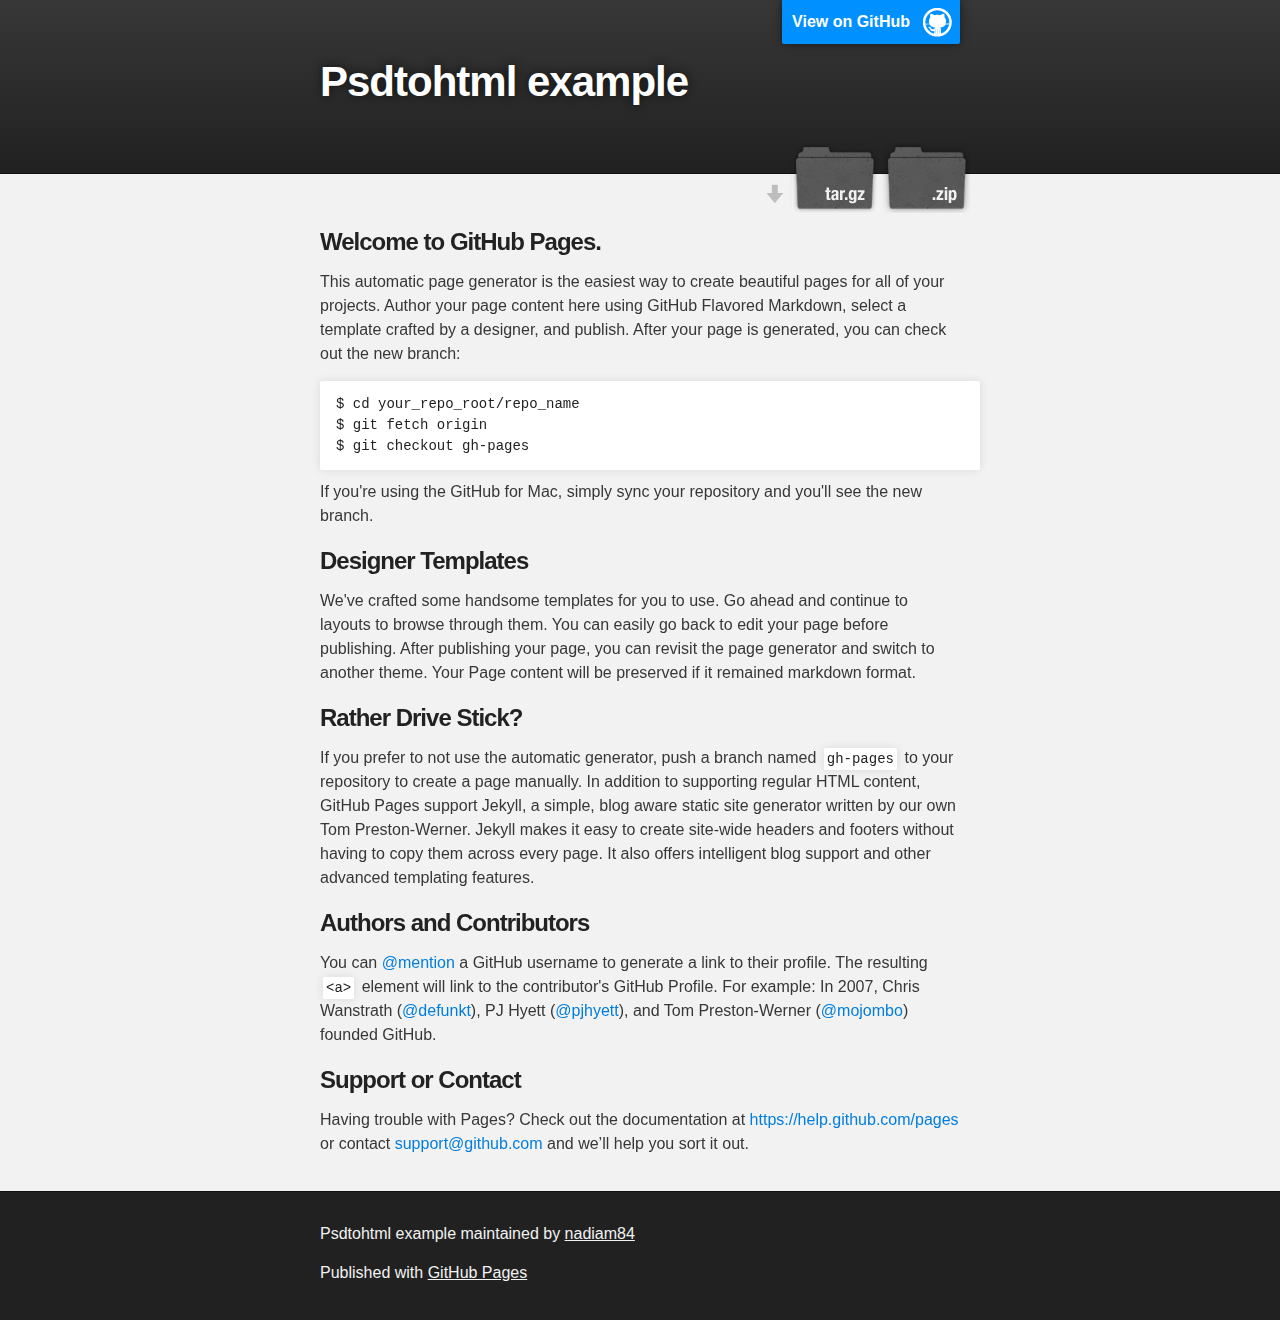
==== index.html @ 807d9a7b "Create gh-pages branch via GitHub" ====
<!DOCTYPE html>
<html>

  <head>
    <meta charset='utf-8'>
    <meta http-equiv="X-UA-Compatible" content="chrome=1">
    <meta name="description" content="Psdtohtml example : ">

    <link rel="stylesheet" type="text/css" media="screen" href="stylesheets/stylesheet.css">

    <title>Psdtohtml example</title>
  </head>

  <body>

    <!-- HEADER -->
    <div id="header_wrap" class="outer">
        <header class="inner">
          <a id="forkme_banner" href="https://github.com/nadiam84/psdtohtml_example">View on GitHub</a>

          <h1 id="project_title">Psdtohtml example</h1>
          <h2 id="project_tagline"></h2>

            <section id="downloads">
              <a class="zip_download_link" href="https://github.com/nadiam84/psdtohtml_example/zipball/master">Download this project as a .zip file</a>
              <a class="tar_download_link" href="https://github.com/nadiam84/psdtohtml_example/tarball/master">Download this project as a tar.gz file</a>
            </section>
        </header>
    </div>

    <!-- MAIN CONTENT -->
    <div id="main_content_wrap" class="outer">
      <section id="main_content" class="inner">
        <h3>
<a id="welcome-to-github-pages" class="anchor" href="#welcome-to-github-pages" aria-hidden="true"><span class="octicon octicon-link"></span></a>Welcome to GitHub Pages.</h3>

<p>This automatic page generator is the easiest way to create beautiful pages for all of your projects. Author your page content here using GitHub Flavored Markdown, select a template crafted by a designer, and publish. After your page is generated, you can check out the new branch:</p>

<pre><code>$ cd your_repo_root/repo_name
$ git fetch origin
$ git checkout gh-pages
</code></pre>

<p>If you're using the GitHub for Mac, simply sync your repository and you'll see the new branch.</p>

<h3>
<a id="designer-templates" class="anchor" href="#designer-templates" aria-hidden="true"><span class="octicon octicon-link"></span></a>Designer Templates</h3>

<p>We've crafted some handsome templates for you to use. Go ahead and continue to layouts to browse through them. You can easily go back to edit your page before publishing. After publishing your page, you can revisit the page generator and switch to another theme. Your Page content will be preserved if it remained markdown format.</p>

<h3>
<a id="rather-drive-stick" class="anchor" href="#rather-drive-stick" aria-hidden="true"><span class="octicon octicon-link"></span></a>Rather Drive Stick?</h3>

<p>If you prefer to not use the automatic generator, push a branch named <code>gh-pages</code> to your repository to create a page manually. In addition to supporting regular HTML content, GitHub Pages support Jekyll, a simple, blog aware static site generator written by our own Tom Preston-Werner. Jekyll makes it easy to create site-wide headers and footers without having to copy them across every page. It also offers intelligent blog support and other advanced templating features.</p>

<h3>
<a id="authors-and-contributors" class="anchor" href="#authors-and-contributors" aria-hidden="true"><span class="octicon octicon-link"></span></a>Authors and Contributors</h3>

<p>You can <a href="https://github.com/blog/821" class="user-mention">@mention</a> a GitHub username to generate a link to their profile. The resulting <code>&lt;a&gt;</code> element will link to the contributor's GitHub Profile. For example: In 2007, Chris Wanstrath (<a href="https://github.com/defunkt" class="user-mention">@defunkt</a>), PJ Hyett (<a href="https://github.com/pjhyett" class="user-mention">@pjhyett</a>), and Tom Preston-Werner (<a href="https://github.com/mojombo" class="user-mention">@mojombo</a>) founded GitHub.</p>

<h3>
<a id="support-or-contact" class="anchor" href="#support-or-contact" aria-hidden="true"><span class="octicon octicon-link"></span></a>Support or Contact</h3>

<p>Having trouble with Pages? Check out the documentation at <a href="https://help.github.com/pages">https://help.github.com/pages</a> or contact <a href="mailto:support@github.com">support@github.com</a> and we’ll help you sort it out.</p>
      </section>
    </div>

    <!-- FOOTER  -->
    <div id="footer_wrap" class="outer">
      <footer class="inner">
        <p class="copyright">Psdtohtml example maintained by <a href="https://github.com/nadiam84">nadiam84</a></p>
        <p>Published with <a href="http://pages.github.com">GitHub Pages</a></p>
      </footer>
    </div>

    

  </body>
</html>
---- stylesheets/stylesheet.css ----
/*******************************************************************************
Slate Theme for GitHub Pages
by Jason Costello, @jsncostello
*******************************************************************************/

@import url(pygment_trac.css);

/*******************************************************************************
MeyerWeb Reset
*******************************************************************************/

html, body, div, span, applet, object, iframe,
h1, h2, h3, h4, h5, h6, p, blockquote, pre,
a, abbr, acronym, address, big, cite, code,
del, dfn, em, img, ins, kbd, q, s, samp,
small, strike, strong, sub, sup, tt, var,
b, u, i, center,
dl, dt, dd, ol, ul, li,
fieldset, form, label, legend,
table, caption, tbody, tfoot, thead, tr, th, td,
article, aside, canvas, details, embed,
figure, figcaption, footer, header, hgroup,
menu, nav, output, ruby, section, summary,
time, mark, audio, video {
  margin: 0;
  padding: 0;
  border: 0;
  font: inherit;
  vertical-align: baseline;
}

/* HTML5 display-role reset for older browsers */
article, aside, details, figcaption, figure,
footer, header, hgroup, menu, nav, section {
  display: block;
}

ol, ul {
  list-style: none;
}

table {
  border-collapse: collapse;
  border-spacing: 0;
}

/*******************************************************************************
Theme Styles
*******************************************************************************/

body {
  box-sizing: border-box;
  color:#373737;
  background: #212121;
  font-size: 16px;
  font-family: 'Myriad Pro', Calibri, Helvetica, Arial, sans-serif;
  line-height: 1.5;
  -webkit-font-smoothing: antialiased;
}

h1, h2, h3, h4, h5, h6 {
  margin: 10px 0;
  font-weight: 700;
  color:#222222;
  font-family: 'Lucida Grande', 'Calibri', Helvetica, Arial, sans-serif;
  letter-spacing: -1px;
}

h1 {
  font-size: 36px;
  font-weight: 700;
}

h2 {
  padding-bottom: 10px;
  font-size: 32px;
  background: url('../images/bg_hr.png') repeat-x bottom;
}

h3 {
  font-size: 24px;
}

h4 {
  font-size: 21px;
}

h5 {
  font-size: 18px;
}

h6 {
  font-size: 16px;
}

p {
  margin: 10px 0 15px 0;
}

footer p {
  color: #f2f2f2;
}

a {
  text-decoration: none;
  color: #007edf;
  text-shadow: none;

  transition: color 0.5s ease;
  transition: text-shadow 0.5s ease;
  -webkit-transition: color 0.5s ease;
  -webkit-transition: text-shadow 0.5s ease;
  -moz-transition: color 0.5s ease;
  -moz-transition: text-shadow 0.5s ease;
  -o-transition: color 0.5s ease;
  -o-transition: text-shadow 0.5s ease;
  -ms-transition: color 0.5s ease;
  -ms-transition: text-shadow 0.5s ease;
}

a:hover, a:focus {text-decoration: underline;}

footer a {
  color: #F2F2F2;
  text-decoration: underline;
}

em {
  font-style: italic;
}

strong {
  font-weight: bold;
}

img {
  position: relative;
  margin: 0 auto;
  max-width: 739px;
  padding: 5px;
  margin: 10px 0 10px 0;
  border: 1px solid #ebebeb;

  box-shadow: 0 0 5px #ebebeb;
  -webkit-box-shadow: 0 0 5px #ebebeb;
  -moz-box-shadow: 0 0 5px #ebebeb;
  -o-box-shadow: 0 0 5px #ebebeb;
  -ms-box-shadow: 0 0 5px #ebebeb;
}

p img {
  display: inline;
  margin: 0;
  padding: 0;
  vertical-align: middle;
  text-align: center;
  border: none;
}

pre, code {
  width: 100%;
  color: #222;
  background-color: #fff;

  font-family: Monaco, "Bitstream Vera Sans Mono", "Lucida Console", Terminal, monospace;
  font-size: 14px;

  border-radius: 2px;
  -moz-border-radius: 2px;
  -webkit-border-radius: 2px;
}

pre {
  width: 100%;
  padding: 10px;
  box-shadow: 0 0 10px rgba(0,0,0,.1);
  overflow: auto;
}

code {
  padding: 3px;
  margin: 0 3px;
  box-shadow: 0 0 10px rgba(0,0,0,.1);
}

pre code {
  display: block;
  box-shadow: none;
}

blockquote {
  color: #666;
  margin-bottom: 20px;
  padding: 0 0 0 20px;
  border-left: 3px solid #bbb;
}


ul, ol, dl {
  margin-bottom: 15px
}

ul {
  list-style-position: inside;
  list-style: disc;
  padding-left: 20px;
}

ol {
  list-style-position: inside;
  list-style: decimal;
  padding-left: 20px;
}

dl dt {
  font-weight: bold;
}

dl dd {
  padding-left: 20px;
  font-style: italic;
}

dl p {
  padding-left: 20px;
  font-style: italic;
}

hr {
  height: 1px;
  margin-bottom: 5px;
  border: none;
  background: url('../images/bg_hr.png') repeat-x center;
}

table {
  border: 1px solid #373737;
  margin-bottom: 20px;
  text-align: left;
 }

th {
  font-family: 'Lucida Grande', 'Helvetica Neue', Helvetica, Arial, sans-serif;
  padding: 10px;
  background: #373737;
  color: #fff;
 }

td {
  padding: 10px;
  border: 1px solid #373737;
 }

form {
  background: #f2f2f2;
  padding: 20px;
}

/*******************************************************************************
Full-Width Styles
*******************************************************************************/

.outer {
  width: 100%;
}

.inner {
  position: relative;
  max-width: 640px;
  padding: 20px 10px;
  margin: 0 auto;
}

#forkme_banner {
  display: block;
  position: absolute;
  top:0;
  right: 10px;
  z-index: 10;
  padding: 10px 50px 10px 10px;
  color: #fff;
  background: url('../images/blacktocat.png') #0090ff no-repeat 95% 50%;
  font-weight: 700;
  box-shadow: 0 0 10px rgba(0,0,0,.5);
  border-bottom-left-radius: 2px;
  border-bottom-right-radius: 2px;
}

#header_wrap {
  background: #212121;
  background: -moz-linear-gradient(top, #373737, #212121);
  background: -webkit-linear-gradient(top, #373737, #212121);
  background: -ms-linear-gradient(top, #373737, #212121);
  background: -o-linear-gradient(top, #373737, #212121);
  background: linear-gradient(top, #373737, #212121);
}

#header_wrap .inner {
  padding: 50px 10px 30px 10px;
}

#project_title {
  margin: 0;
  color: #fff;
  font-size: 42px;
  font-weight: 700;
  text-shadow: #111 0px 0px 10px;
}

#project_tagline {
  color: #fff;
  font-size: 24px;
  font-weight: 300;
  background: none;
  text-shadow: #111 0px 0px 10px;
}

#downloads {
  position: absolute;
  width: 210px;
  z-index: 10;
  bottom: -40px;
  right: 0;
  height: 70px;
  background: url('../images/icon_download.png') no-repeat 0% 90%;
}

.zip_download_link {
  display: block;
  float: right;
  width: 90px;
  height:70px;
  text-indent: -5000px;
  overflow: hidden;
  background: url(../images/sprite_download.png) no-repeat bottom left;
}

.tar_download_link {
  display: block;
  float: right;
  width: 90px;
  height:70px;
  text-indent: -5000px;
  overflow: hidden;
  background: url(../images/sprite_download.png) no-repeat bottom right;
  margin-left: 10px;
}

.zip_download_link:hover {
  background: url(../images/sprite_download.png) no-repeat top left;
}

.tar_download_link:hover {
  background: url(../images/sprite_download.png) no-repeat top right;
}

#main_content_wrap {
  background: #f2f2f2;
  border-top: 1px solid #111;
  border-bottom: 1px solid #111;
}

#main_content {
  padding-top: 40px;
}

#footer_wrap {
  background: #212121;
}



/*******************************************************************************
Small Device Styles
*******************************************************************************/

@media screen and (max-width: 480px) {
  body {
    font-size:14px;
  }

  #downloads {
    display: none;
  }

  .inner {
    min-width: 320px;
    max-width: 480px;
  }

  #project_title {
  font-size: 32px;
  }

  h1 {
    font-size: 28px;
  }

  h2 {
    font-size: 24px;
  }

  h3 {
    font-size: 21px;
  }

  h4 {
    font-size: 18px;
  }

  h5 {
    font-size: 14px;
  }

  h6 {
    font-size: 12px;
  }

  code, pre {
    min-width: 320px;
    max-width: 480px;
    font-size: 11px;
  }

}
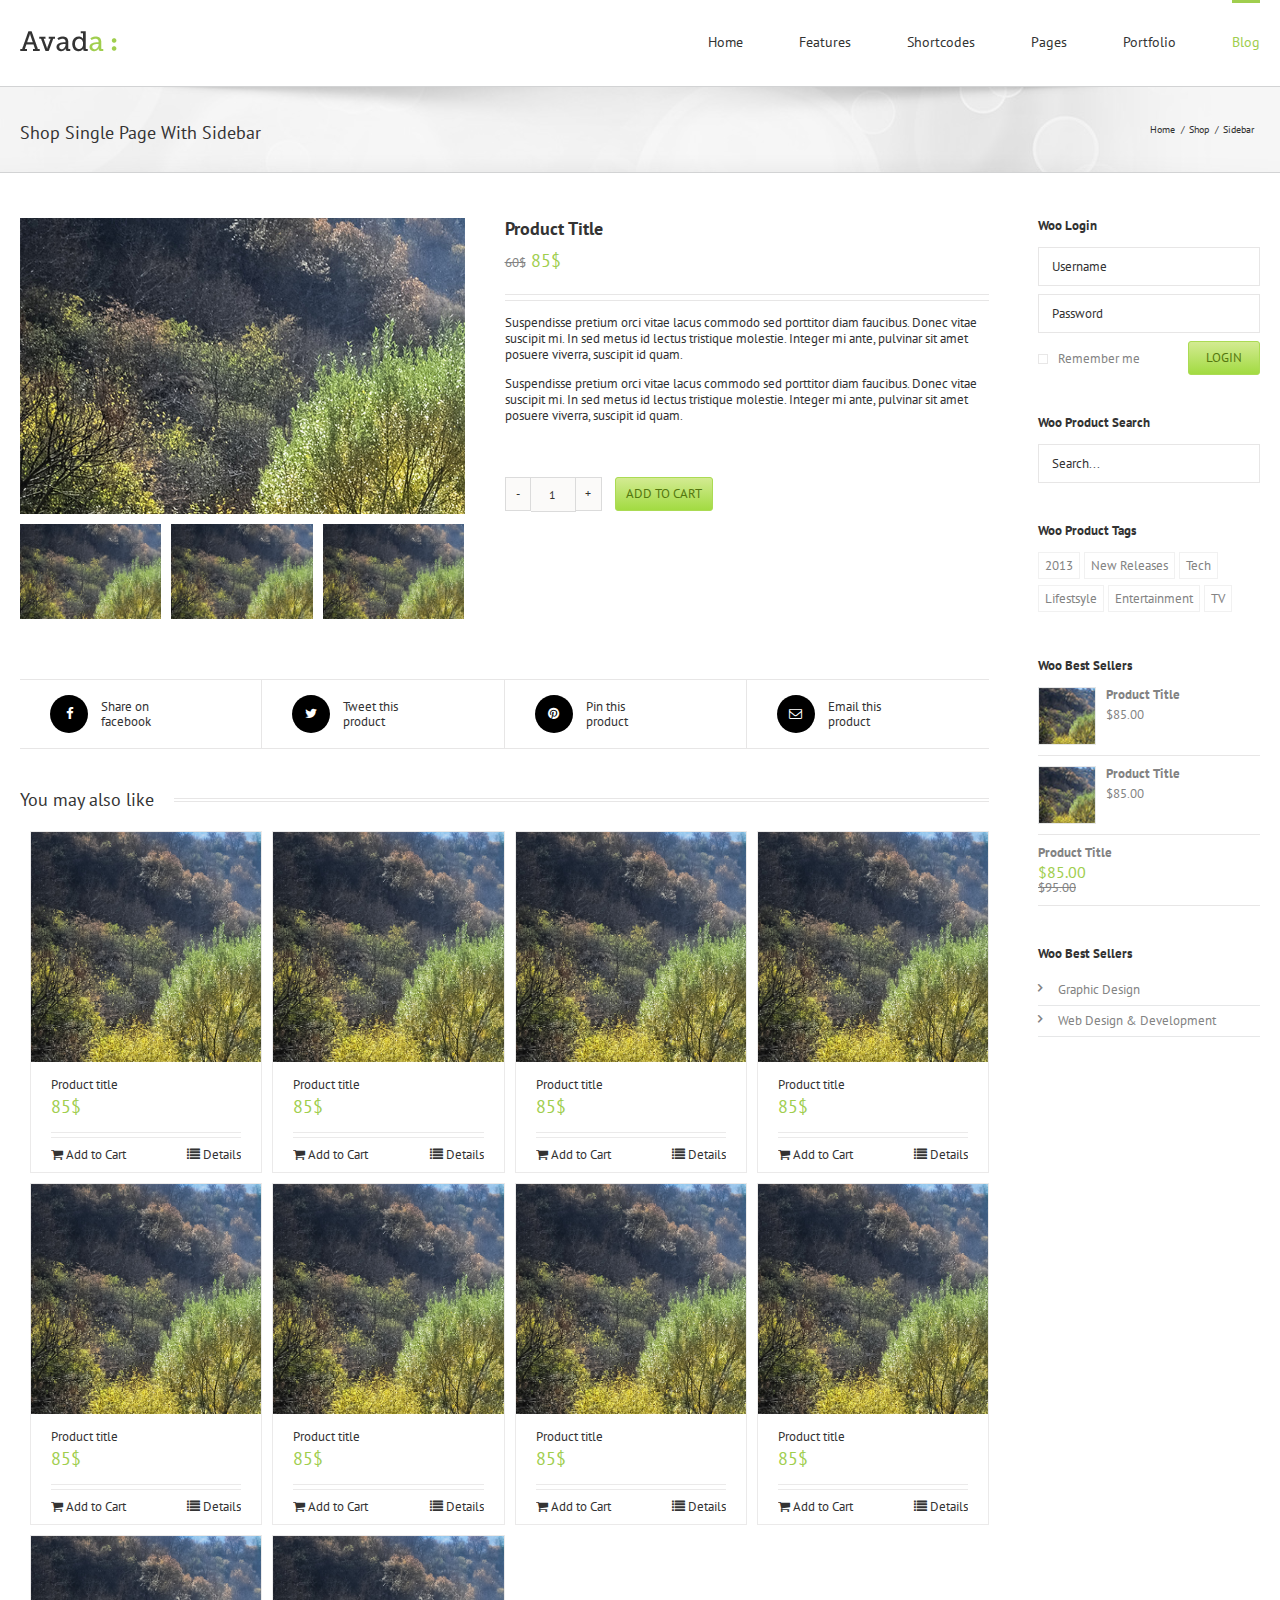
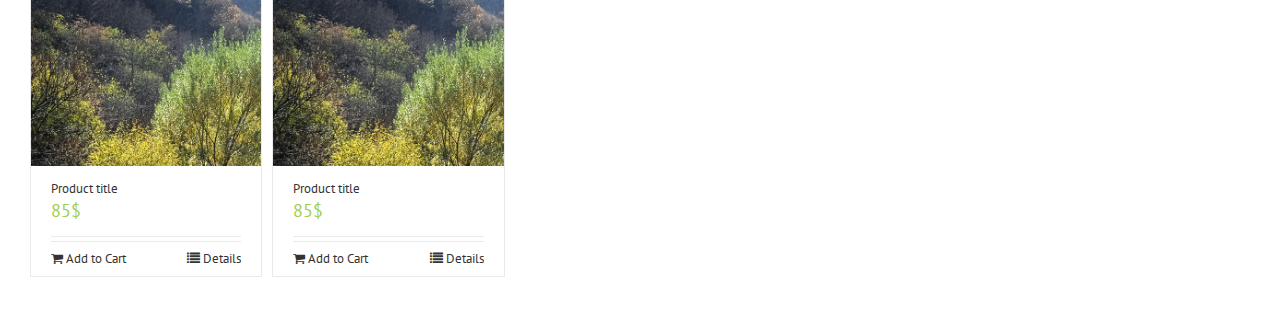
==== commit 081a60f0: "update" ====
--- a/index.html
+++ b/index.html
@@ -1,79 +1,313 @@
 <!DOCTYPE html>
-<html>
-
-  <head>
-    <meta charset='utf-8'>
-    <meta http-equiv="X-UA-Compatible" content="chrome=1">
-    <meta name="description" content="Psdtohtml example : ">
-
-    <link rel="stylesheet" type="text/css" media="screen" href="stylesheets/stylesheet.css">
-
-    <title>Psdtohtml example</title>
-  </head>
-
-  <body>
-
-    <!-- HEADER -->
-    <div id="header_wrap" class="outer">
-        <header class="inner">
-          <a id="forkme_banner" href="https://github.com/nadiam84/psdtohtml_example">View on GitHub</a>
-
-          <h1 id="project_title">Psdtohtml example</h1>
-          <h2 id="project_tagline"></h2>
-
-            <section id="downloads">
-              <a class="zip_download_link" href="https://github.com/nadiam84/psdtohtml_example/zipball/master">Download this project as a .zip file</a>
-              <a class="tar_download_link" href="https://github.com/nadiam84/psdtohtml_example/tarball/master">Download this project as a tar.gz file</a>
-            </section>
-        </header>
-    </div>
-
-    <!-- MAIN CONTENT -->
-    <div id="main_content_wrap" class="outer">
-      <section id="main_content" class="inner">
-        <h3>
-<a id="welcome-to-github-pages" class="anchor" href="#welcome-to-github-pages" aria-hidden="true"><span class="octicon octicon-link"></span></a>Welcome to GitHub Pages.</h3>
-
-<p>This automatic page generator is the easiest way to create beautiful pages for all of your projects. Author your page content here using GitHub Flavored Markdown, select a template crafted by a designer, and publish. After your page is generated, you can check out the new branch:</p>
-
-<pre><code>$ cd your_repo_root/repo_name
-$ git fetch origin
-$ git checkout gh-pages
-</code></pre>
-
-<p>If you're using the GitHub for Mac, simply sync your repository and you'll see the new branch.</p>
-
-<h3>
-<a id="designer-templates" class="anchor" href="#designer-templates" aria-hidden="true"><span class="octicon octicon-link"></span></a>Designer Templates</h3>
-
-<p>We've crafted some handsome templates for you to use. Go ahead and continue to layouts to browse through them. You can easily go back to edit your page before publishing. After publishing your page, you can revisit the page generator and switch to another theme. Your Page content will be preserved if it remained markdown format.</p>
-
-<h3>
-<a id="rather-drive-stick" class="anchor" href="#rather-drive-stick" aria-hidden="true"><span class="octicon octicon-link"></span></a>Rather Drive Stick?</h3>
-
-<p>If you prefer to not use the automatic generator, push a branch named <code>gh-pages</code> to your repository to create a page manually. In addition to supporting regular HTML content, GitHub Pages support Jekyll, a simple, blog aware static site generator written by our own Tom Preston-Werner. Jekyll makes it easy to create site-wide headers and footers without having to copy them across every page. It also offers intelligent blog support and other advanced templating features.</p>
-
-<h3>
-<a id="authors-and-contributors" class="anchor" href="#authors-and-contributors" aria-hidden="true"><span class="octicon octicon-link"></span></a>Authors and Contributors</h3>
-
-<p>You can <a href="https://github.com/blog/821" class="user-mention">@mention</a> a GitHub username to generate a link to their profile. The resulting <code>&lt;a&gt;</code> element will link to the contributor's GitHub Profile. For example: In 2007, Chris Wanstrath (<a href="https://github.com/defunkt" class="user-mention">@defunkt</a>), PJ Hyett (<a href="https://github.com/pjhyett" class="user-mention">@pjhyett</a>), and Tom Preston-Werner (<a href="https://github.com/mojombo" class="user-mention">@mojombo</a>) founded GitHub.</p>
-
-<h3>
-<a id="support-or-contact" class="anchor" href="#support-or-contact" aria-hidden="true"><span class="octicon octicon-link"></span></a>Support or Contact</h3>
-
-<p>Having trouble with Pages? Check out the documentation at <a href="https://help.github.com/pages">https://help.github.com/pages</a> or contact <a href="mailto:support@github.com">support@github.com</a> and we’ll help you sort it out.</p>
-      </section>
-    </div>
-
-    <!-- FOOTER  -->
-    <div id="footer_wrap" class="outer">
-      <footer class="inner">
-        <p class="copyright">Psdtohtml example maintained by <a href="https://github.com/nadiam84">nadiam84</a></p>
-        <p>Published with <a href="http://pages.github.com">GitHub Pages</a></p>
-      </footer>
-    </div>
-
-    
-
-  </body>
-</html>
+<html lang="en" ng-app="BasicApp">
+<head>
+	<meta charset="utf-8">
+	<meta http-equiv="X-UA-Compatible" content="IE=edge">
+	<meta name="viewport" content="width=device-width, initial-scale=1">
+	<title></title>
+
+	<link href='http://fonts.googleapis.com/css?family=PT+Sans:400,700,400italic,700italic&subset=latin,cyrillic,cyrillic-ext' rel='stylesheet' type='text/css'>
+	<link rel="stylesheet" href="static/styles/app.min.css">
+
+	<!--[if lte IE 8]>
+	<link href="static/styles/ie.css" rel="stylesheet">
+	<![endif]-->
+</head>
+<body>
+
+<!-- header -->
+<div class="b-header">
+	<a href="#" class="b-header-logo"><img src="static/images/logo.png" alt="Avada"></a>
+	<ul class="b-header-menu">
+		<li><a href="#">Home</a></li>
+		<li><a href="#">Features</a></li>
+		<li><a href="#">Shortcodes</a></li>
+		<li><a href="#">Pages</a></li>
+		<li><a href="#">Portfolio</a></li>
+		<li class="active"><a href="#">Blog</a></li>
+	</ul>
+</div>
+
+<div class="b-underheader">
+	<div class="b-underheader-body">
+		<h1>Shop Single Page With Sidebar</h1>
+
+		<ul class="breadcrumbs">
+			<li><a href="#">Home</a></li>
+			<li><a href="#">Shop</a></li>
+			<li><a href="#">Sidebar</a></li>
+		</ul>
+	</div>
+</div>
+<!-- end header -->
+
+<!-- main content -->
+<div class="b-main-content">
+	<div class="b-sidebar-column">
+		<!-- login form -->
+		<div class="b-sidebar-block b-login-form">
+			<div class="title">Woo Login</div>
+			<div class="b-form-row">
+				<input type="text" class="b-form-input" placeholder="Username">
+			</div>
+			<div class="b-form-row">
+				<input type="password" class="b-form-input" placeholder="Password">
+			</div>
+			<div class="b-form-row">
+				<button class="b-button green right">login</button>
+				<div class="b-form-checkbox"><input type="checkbox" id="rememberMe"><label for="rememberMe">Remember me</label></div>
+			</div>
+		</div>
+		<!-- end login form -->
+
+		<!-- search form -->
+		<div class="b-sidebar-block">
+			<div class="title">Woo Product Search</div>
+			<div class="b-form-row">
+				<input type="text" class="b-form-input" placeholder="Search...">
+			</div>
+		</div>
+		<!-- end search form -->
+
+		<!-- tags -->
+		<div class="b-sidebar-block">
+			<div class="title">Woo Product Tags</div>
+			<ul class="b-tags-list">
+				<li><a href="#">2013</a></li>
+				<li><a href="#">New Releases</a></li>
+				<li><a href="#">Tech</a></li>
+				<li><a href="#">Lifestsyle</a></li>
+				<li><a href="#">Entertainment</a></li>
+				<li><a href="#">TV</a></li>
+			</ul>
+		</div>
+		<!-- end tags -->
+
+		<!-- best sellers -->
+		<div class="b-sidebar-block">
+			<div class="title">Woo Best Sellers</div>
+			<ul class="b-product-list-small">
+				<li>
+					<div class="photo"><a href="#"><img src="static/images/photo1.jpg"></a></div>
+					<div class="text">
+						<div class="title"><a href="#">Product Title</a></div>
+						<div class="price">$85.00</div>
+					</div>
+				</li>
+				<li>
+					<div class="photo"><a href="#"><img src="static/images/photo1.jpg"></a></div>
+					<div class="text">
+						<div class="title"><a href="#">Product Title</a></div>
+						<div class="price">$85.00</div>
+					</div>
+				</li>
+				<li>
+					<div class="text">
+						<div class="title"><a href="#">Product Title</a></div>
+						<div class="price has-old">$85.00</div>
+						<div class="price old">$95.00</div>
+					</div>
+				</li>
+			</ul>
+		</div>
+		<!-- end best sellers -->
+
+		<!-- categories -->
+		<div class="b-sidebar-block">
+			<div class="title">Woo Best Sellers</div>
+			<ul class="b-categories-list">
+				<li><a href="#">Graphic Design</a>
+				<li><a href="#">Web Design & Development</a></li>
+			</ul>
+		</div>
+		<!-- end categories -->
+	</div>
+
+	<div class="b-content-column">
+		<div class="b-content-column-inner">
+			<!-- product item -->
+			<div class="b-product-item">
+				<div class="b-product-item-content">
+					<div class="title">Product Title</div>
+					<div class="price">
+						<span class="old">60$</span>
+						85$
+					</div>
+					<div class="description">
+						<p>Suspendisse pretium orci vitae lacus commodo sed porttitor diam faucibus. Donec vitae suscipit mi. In sed metus id lectus tristique molestie. Integer mi ante, pulvinar sit amet posuere viverra, suscipit id quam.</p>
+						<p>Suspendisse pretium orci vitae lacus commodo sed porttitor diam faucibus. Donec vitae suscipit mi. In sed metus id lectus tristique molestie. Integer mi ante, pulvinar sit amet posuere viverra, suscipit id quam.</p>
+					</div>
+					<div class="b-product-to-basket">
+						<ul class="control">
+							<li>-</li>
+							<li><input type="text" value="1" disabled></li>
+							<li>+</li>
+						</ul>
+						<button class="b-button green">Add to cart</button>
+					</div>
+				</div>
+
+				<div class="b-product-item-photos">
+					<div class="large"><img src="static/images/photo2.jpg"></div>
+					<ul class="mini-list">
+						<li><img src="static/images/photo2.jpg"></li>
+						<li><img src="static/images/photo2.jpg"></li>
+						<li><img src="static/images/photo2.jpg"></li>
+					</ul>
+				</div>
+			</div>
+			<!-- end product item -->
+
+			<!-- product sharing -->
+			<ul class="b-product-sharing">
+				<li>
+					<a href="#">
+						<span class="b-ico-round"><i class="fa fa-facebook"></i></span>
+						<span class="text">Share on facebook</span>
+					</a>
+				</li>
+				<li>
+					<a href="#">
+						<span class="b-ico-round"><i class="fa fa-twitter"></i></span>
+						<span class="text">Tweet this product</span>
+					</a>
+				</li>
+				<li>
+					<a href="#">
+						<span class="b-ico-round"><i class="fa fa-pinterest"></i></span>
+						<span class="text">Pin this product</span>
+					</a>
+				</li>
+				<li>
+					<a href="#">
+						<span class="b-ico-round"><i class="fa fa-envelope-o"></i></span>
+						<span class="text">Email this product</span>
+					</a>
+				</li>
+			</ul>
+			<!-- end product sharing -->
+
+			<!-- You may also like -->
+			<div class="b-catalog-list-block">
+				<div class="b-catalog-list-title"><h3>You may also like</h3></div>
+				<ul class="b-catalog-list">
+					<li>
+						<div class="inner">
+							<div class="photo"><a href="#"><img src="static/images/photo3.jpg"></a></div>
+							<div class="title"><a href="#">Product title</a></div>
+							<div class="price">85$</div>
+							<div class="control">
+								<a href="#" class="left"><i class="fa fa-shopping-cart"></i> Add to Cart</a>
+								<a href="#" class="right"><i class="fa fa-list"></i> Details</a>
+							</div>
+						</div>
+					</li>
+					<li>
+						<div class="inner">
+							<div class="photo"><a href="#"><img src="static/images/photo3.jpg"></a></div>
+							<div class="title"><a href="#">Product title</a></div>
+							<div class="price">85$</div>
+							<div class="control">
+								<a href="#" class="left"><i class="fa fa-shopping-cart"></i> Add to Cart</a>
+								<a href="#" class="right"><i class="fa fa-list"></i> Details</a>
+							</div>
+						</div>
+					</li>
+					<li>
+						<div class="inner">
+							<div class="photo"><a href="#"><img src="static/images/photo3.jpg"></a></div>
+							<div class="title"><a href="#">Product title</a></div>
+							<div class="price">85$</div>
+							<div class="control">
+								<a href="#" class="left"><i class="fa fa-shopping-cart"></i> Add to Cart</a>
+								<a href="#" class="right"><i class="fa fa-list"></i> Details</a>
+							</div>
+						</div>
+					</li>
+					<li>
+						<div class="inner">
+							<div class="photo"><a href="#"><img src="static/images/photo3.jpg"></a></div>
+							<div class="title"><a href="#">Product title</a></div>
+							<div class="price">85$</div>
+							<div class="control">
+								<a href="#" class="left"><i class="fa fa-shopping-cart"></i> Add to Cart</a>
+								<a href="#" class="right"><i class="fa fa-list"></i> Details</a>
+							</div>
+						</div>
+					</li>
+					<li>
+						<div class="inner">
+							<div class="photo"><a href="#"><img src="static/images/photo3.jpg"></a></div>
+							<div class="title"><a href="#">Product title</a></div>
+							<div class="price">85$</div>
+							<div class="control">
+								<a href="#" class="left"><i class="fa fa-shopping-cart"></i> Add to Cart</a>
+								<a href="#" class="right"><i class="fa fa-list"></i> Details</a>
+							</div>
+						</div>
+					</li>
+					<li>
+						<div class="inner">
+							<div class="photo"><a href="#"><img src="static/images/photo3.jpg"></a></div>
+							<div class="title"><a href="#">Product title</a></div>
+							<div class="price">85$</div>
+							<div class="control">
+								<a href="#" class="left"><i class="fa fa-shopping-cart"></i> Add to Cart</a>
+								<a href="#" class="right"><i class="fa fa-list"></i> Details</a>
+							</div>
+						</div>
+					</li>
+					<li>
+						<div class="inner">
+							<div class="photo"><a href="#"><img src="static/images/photo3.jpg"></a></div>
+							<div class="title"><a href="#">Product title</a></div>
+							<div class="price">85$</div>
+							<div class="control">
+								<a href="#" class="left"><i class="fa fa-shopping-cart"></i> Add to Cart</a>
+								<a href="#" class="right"><i class="fa fa-list"></i> Details</a>
+							</div>
+						</div>
+					</li>
+					<li>
+						<div class="inner">
+							<div class="photo"><a href="#"><img src="static/images/photo3.jpg"></a></div>
+							<div class="title"><a href="#">Product title</a></div>
+							<div class="price">85$</div>
+							<div class="control">
+								<a href="#" class="left"><i class="fa fa-shopping-cart"></i> Add to Cart</a>
+								<a href="#" class="right"><i class="fa fa-list"></i> Details</a>
+							</div>
+						</div>
+					</li>
+					<li>
+						<div class="inner">
+							<div class="photo"><a href="#"><img src="static/images/photo3.jpg"></a></div>
+							<div class="title"><a href="#">Product title</a></div>
+							<div class="price">85$</div>
+							<div class="control">
+								<a href="#" class="left"><i class="fa fa-shopping-cart"></i> Add to Cart</a>
+								<a href="#" class="right"><i class="fa fa-list"></i> Details</a>
+							</div>
+						</div>
+					</li>
+					<li>
+						<div class="inner">
+							<div class="photo"><a href="#"><img src="static/images/photo3.jpg"></a></div>
+							<div class="title"><a href="#">Product title</a></div>
+							<div class="price">85$</div>
+							<div class="control">
+								<a href="#" class="left"><i class="fa fa-shopping-cart"></i> Add to Cart</a>
+								<a href="#" class="right"><i class="fa fa-list"></i> Details</a>
+							</div>
+						</div>
+					</li>
+				</ul>
+			</div>
+			<!-- end You may also like -->
+		</div>
+	</div>
+</div>
+<!-- end main content -->
+
+</body>
+</html>--- a/static/styles/app.min.css
+++ b/static/styles/app.min.css
@@ -0,0 +1,433 @@
+/*! normalize.css v3.0.2 | MIT License | git.io/normalize */
+
+/**
+ * 1. Set default font family to sans-serif.
+ * 2. Prevent iOS text size adjust after orientation change, without disabling
+ *    user zoom.
+ */
+
+html {
+  font-family: sans-serif; /* 1 */
+  -ms-text-size-adjust: 100%; /* 2 */
+  -webkit-text-size-adjust: 100%; /* 2 */
+}
+
+/**
+ * Remove default margin.
+ */
+
+body {
+  margin: 0;
+}
+
+/* HTML5 display definitions
+   ========================================================================== */
+
+/**
+ * Correct `block` display not defined for any HTML5 element in IE 8/9.
+ * Correct `block` display not defined for `details` or `summary` in IE 10/11
+ * and Firefox.
+ * Correct `block` display not defined for `main` in IE 11.
+ */
+
+article,
+aside,
+details,
+figcaption,
+figure,
+footer,
+header,
+hgroup,
+main,
+menu,
+nav,
+section,
+summary {
+  display: block;
+}
+
+/**
+ * 1. Correct `inline-block` display not defined in IE 8/9.
+ * 2. Normalize vertical alignment of `progress` in Chrome, Firefox, and Opera.
+ */
+
+audio,
+canvas,
+progress,
+video {
+  display: inline-block; /* 1 */
+  vertical-align: baseline; /* 2 */
+}
+
+/**
+ * Prevent modern browsers from displaying `audio` without controls.
+ * Remove excess height in iOS 5 devices.
+ */
+
+audio:not([controls]) {
+  display: none;
+  height: 0;
+}
+
+/**
+ * Address `[hidden]` styling not present in IE 8/9/10.
+ * Hide the `template` element in IE 8/9/11, Safari, and Firefox < 22.
+ */
+
+[hidden],
+template {
+  display: none;
+}
+
+/* Links
+   ========================================================================== */
+
+/**
+ * Remove the gray background color from active links in IE 10.
+ */
+
+a {
+  background-color: transparent;
+}
+
+/**
+ * Improve readability when focused and also mouse hovered in all browsers.
+ */
+
+a:active,
+a:hover {
+  outline: 0;
+}
+
+/* Text-level semantics
+   ========================================================================== */
+
+/**
+ * Address styling not present in IE 8/9/10/11, Safari, and Chrome.
+ */
+
+abbr[title] {
+  border-bottom: 1px dotted;
+}
+
+/**
+ * Address style set to `bolder` in Firefox 4+, Safari, and Chrome.
+ */
+
+b,
+strong {
+  font-weight: bold;
+}
+
+/**
+ * Address styling not present in Safari and Chrome.
+ */
+
+dfn {
+  font-style: italic;
+}
+
+/**
+ * Address variable `h1` font-size and margin within `section` and `article`
+ * contexts in Firefox 4+, Safari, and Chrome.
+ */
+
+h1 {
+  font-size: 2em;
+  margin: 0.67em 0;
+}
+
+/**
+ * Address styling not present in IE 8/9.
+ */
+
+mark {
+  background: #ff0;
+  color: #000;
+}
+
+/**
+ * Address inconsistent and variable font size in all browsers.
+ */
+
+small {
+  font-size: 80%;
+}
+
+/**
+ * Prevent `sub` and `sup` affecting `line-height` in all browsers.
+ */
+
+sub,
+sup {
+  font-size: 75%;
+  line-height: 0;
+  position: relative;
+  vertical-align: baseline;
+}
+
+sup {
+  top: -0.5em;
+}
+
+sub {
+  bottom: -0.25em;
+}
+
+/* Embedded content
+   ========================================================================== */
+
+/**
+ * Remove border when inside `a` element in IE 8/9/10.
+ */
+
+img {
+  border: 0;
+}
+
+/**
+ * Correct overflow not hidden in IE 9/10/11.
+ */
+
+svg:not(:root) {
+  overflow: hidden;
+}
+
+/* Grouping content
+   ========================================================================== */
+
+/**
+ * Address margin not present in IE 8/9 and Safari.
+ */
+
+figure {
+  margin: 1em 40px;
+}
+
+/**
+ * Address differences between Firefox and other browsers.
+ */
+
+hr {
+  -moz-box-sizing: content-box;
+  box-sizing: content-box;
+  height: 0;
+}
+
+/**
+ * Contain overflow in all browsers.
+ */
+
+pre {
+  overflow: auto;
+}
+
+/**
+ * Address odd `em`-unit font size rendering in all browsers.
+ */
+
+code,
+kbd,
+pre,
+samp {
+  font-family: monospace, monospace;
+  font-size: 1em;
+}
+
+/* Forms
+   ========================================================================== */
+
+/**
+ * Known limitation: by default, Chrome and Safari on OS X allow very limited
+ * styling of `select`, unless a `border` property is set.
+ */
+
+/**
+ * 1. Correct color not being inherited.
+ *    Known issue: affects color of disabled elements.
+ * 2. Correct font properties not being inherited.
+ * 3. Address margins set differently in Firefox 4+, Safari, and Chrome.
+ */
+
+button,
+input,
+optgroup,
+select,
+textarea {
+  color: inherit; /* 1 */
+  font: inherit; /* 2 */
+  margin: 0; /* 3 */
+}
+
+/**
+ * Address `overflow` set to `hidden` in IE 8/9/10/11.
+ */
+
+button {
+  overflow: visible;
+}
+
+/**
+ * Address inconsistent `text-transform` inheritance for `button` and `select`.
+ * All other form control elements do not inherit `text-transform` values.
+ * Correct `button` style inheritance in Firefox, IE 8/9/10/11, and Opera.
+ * Correct `select` style inheritance in Firefox.
+ */
+
+button,
+select {
+  text-transform: none;
+}
+
+/**
+ * 1. Avoid the WebKit bug in Android 4.0.* where (2) destroys native `audio`
+ *    and `video` controls.
+ * 2. Correct inability to style clickable `input` types in iOS.
+ * 3. Improve usability and consistency of cursor style between image-type
+ *    `input` and others.
+ */
+
+button,
+html input[type="button"], /* 1 */
+input[type="reset"],
+input[type="submit"] {
+  -webkit-appearance: button; /* 2 */
+  cursor: pointer; /* 3 */
+}
+
+/**
+ * Re-set default cursor for disabled elements.
+ */
+
+button[disabled],
+html input[disabled] {
+  cursor: default;
+}
+
+/**
+ * Remove inner padding and border in Firefox 4+.
+ */
+
+button::-moz-focus-inner,
+input::-moz-focus-inner {
+  border: 0;
+  padding: 0;
+}
+
+/**
+ * Address Firefox 4+ setting `line-height` on `input` using `!important` in
+ * the UA stylesheet.
+ */
+
+input {
+  line-height: normal;
+}
+
+/**
+ * It's recommended that you don't attempt to style these elements.
+ * Firefox's implementation doesn't respect box-sizing, padding, or width.
+ *
+ * 1. Address box sizing set to `content-box` in IE 8/9/10.
+ * 2. Remove excess padding in IE 8/9/10.
+ */
+
+input[type="checkbox"],
+input[type="radio"] {
+  box-sizing: border-box; /* 1 */
+  padding: 0; /* 2 */
+}
+
+/**
+ * Fix the cursor style for Chrome's increment/decrement buttons. For certain
+ * `font-size` values of the `input`, it causes the cursor style of the
+ * decrement button to change from `default` to `text`.
+ */
+
+input[type="number"]::-webkit-inner-spin-button,
+input[type="number"]::-webkit-outer-spin-button {
+  height: auto;
+}
+
+/**
+ * 1. Address `appearance` set to `searchfield` in Safari and Chrome.
+ * 2. Address `box-sizing` set to `border-box` in Safari and Chrome
+ *    (include `-moz` to future-proof).
+ */
+
+input[type="search"] {
+  -webkit-appearance: textfield; /* 1 */
+  -moz-box-sizing: content-box;
+  -webkit-box-sizing: content-box; /* 2 */
+  box-sizing: content-box;
+}
+
+/**
+ * Remove inner padding and search cancel button in Safari and Chrome on OS X.
+ * Safari (but not Chrome) clips the cancel button when the search input has
+ * padding (and `textfield` appearance).
+ */
+
+input[type="search"]::-webkit-search-cancel-button,
+input[type="search"]::-webkit-search-decoration {
+  -webkit-appearance: none;
+}
+
+/**
+ * Define consistent border, margin, and padding.
+ */
+
+fieldset {
+  border: 1px solid #c0c0c0;
+  margin: 0 2px;
+  padding: 0.35em 0.625em 0.75em;
+}
+
+/**
+ * 1. Correct `color` not being inherited in IE 8/9/10/11.
+ * 2. Remove padding so people aren't caught out if they zero out fieldsets.
+ */
+
+legend {
+  border: 0; /* 1 */
+  padding: 0; /* 2 */
+}
+
+/**
+ * Remove default vertical scrollbar in IE 8/9/10/11.
+ */
+
+textarea {
+  overflow: auto;
+}
+
+/**
+ * Don't inherit the `font-weight` (applied by a rule above).
+ * NOTE: the default cannot safely be changed in Chrome and Safari on OS X.
+ */
+
+optgroup {
+  font-weight: bold;
+}
+
+/* Tables
+   ========================================================================== */
+
+/**
+ * Remove most spacing between table cells.
+ */
+
+table {
+  border-collapse: collapse;
+  border-spacing: 0;
+}
+
+td,
+th {
+  padding: 0;
+}
+
+/*!
+ *  Font Awesome 4.2.0 by @davegandy - http://fontawesome.io - @fontawesome
+ *  License - http://fontawesome.io/license (Font: SIL OFL 1.1, CSS: MIT License)
+ */@font-face{font-family:'FontAwesome';src:url('../fonts/fontawesome-webfont.eot?v=4.2.0');src:url('../fonts/fontawesome-webfont.eot?#iefix&v=4.2.0') format('embedded-opentype'),url('../fonts/fontawesome-webfont.woff?v=4.2.0') format('woff'),url('../fonts/fontawesome-webfont.ttf?v=4.2.0') format('truetype'),url('../fonts/fontawesome-webfont.svg?v=4.2.0#fontawesomeregular') format('svg');font-weight:normal;font-style:normal}.fa{display:inline-block;font:normal normal normal 14px/1 FontAwesome;font-size:inherit;text-rendering:auto;-webkit-font-smoothing:antialiased;-moz-osx-font-smoothing:grayscale}.fa-lg{font-size:1.33333333em;line-height:.75em;vertical-align:-15%}.fa-2x{font-size:2em}.fa-3x{font-size:3em}.fa-4x{font-size:4em}.fa-5x{font-size:5em}.fa-fw{width:1.28571429em;text-align:center}.fa-ul{padding-left:0;margin-left:2.14285714em;list-style-type:none}.fa-ul>li{position:relative}.fa-li{position:absolute;left:-2.14285714em;width:2.14285714em;top:.14285714em;text-align:center}.fa-li.fa-lg{left:-1.85714286em}.fa-border{padding:.2em .25em .15em;border:solid .08em #eee;border-radius:.1em}.pull-right{float:right}.pull-left{float:left}.fa.pull-left{margin-right:.3em}.fa.pull-right{margin-left:.3em}.fa-spin{-webkit-animation:fa-spin 2s infinite linear;animation:fa-spin 2s infinite linear}@-webkit-keyframes fa-spin{0%{-webkit-transform:rotate(0deg);transform:rotate(0deg)}100%{-webkit-transform:rotate(359deg);transform:rotate(359deg)}}@keyframes fa-spin{0%{-webkit-transform:rotate(0deg);transform:rotate(0deg)}100%{-webkit-transform:rotate(359deg);transform:rotate(359deg)}}.fa-rotate-90{filter:progid:DXImageTransform.Microsoft.BasicImage(rotation=1);-webkit-transform:rotate(90deg);-ms-transform:rotate(90deg);transform:rotate(90deg)}.fa-rotate-180{filter:progid:DXImageTransform.Microsoft.BasicImage(rotation=2);-webkit-transform:rotate(180deg);-ms-transform:rotate(180deg);transform:rotate(180deg)}.fa-rotate-270{filter:progid:DXImageTransform.Microsoft.BasicImage(rotation=3);-webkit-transform:rotate(270deg);-ms-transform:rotate(270deg);transform:rotate(270deg)}.fa-flip-horizontal{filter:progid:DXImageTransform.Microsoft.BasicImage(rotation=0, mirror=1);-webkit-transform:scale(-1, 1);-ms-transform:scale(-1, 1);transform:scale(-1, 1)}.fa-flip-vertical{filter:progid:DXImageTransform.Microsoft.BasicImage(rotation=2, mirror=1);-webkit-transform:scale(1, -1);-ms-transform:scale(1, -1);transform:scale(1, -1)}:root .fa-rotate-90,:root .fa-rotate-180,:root .fa-rotate-270,:root .fa-flip-horizontal,:root .fa-flip-vertical{filter:none}.fa-stack{position:relative;display:inline-block;width:2em;height:2em;line-height:2em;vertical-align:middle}.fa-stack-1x,.fa-stack-2x{position:absolute;left:0;width:100%;text-align:center}.fa-stack-1x{line-height:inherit}.fa-stack-2x{font-size:2em}.fa-inverse{color:#fff}.fa-glass:before{content:"\f000"}.fa-music:before{content:"\f001"}.fa-search:before{content:"\f002"}.fa-envelope-o:before{content:"\f003"}.fa-heart:before{content:"\f004"}.fa-star:before{content:"\f005"}.fa-star-o:before{content:"\f006"}.fa-user:before{content:"\f007"}.fa-film:before{content:"\f008"}.fa-th-large:before{content:"\f009"}.fa-th:before{content:"\f00a"}.fa-th-list:before{content:"\f00b"}.fa-check:before{content:"\f00c"}.fa-remove:before,.fa-close:before,.fa-times:before{content:"\f00d"}.fa-search-plus:before{content:"\f00e"}.fa-search-minus:before{content:"\f010"}.fa-power-off:before{content:"\f011"}.fa-signal:before{content:"\f012"}.fa-gear:before,.fa-cog:before{content:"\f013"}.fa-trash-o:before{content:"\f014"}.fa-home:before{content:"\f015"}.fa-file-o:before{content:"\f016"}.fa-clock-o:before{content:"\f017"}.fa-road:before{content:"\f018"}.fa-download:before{content:"\f019"}.fa-arrow-circle-o-down:before{content:"\f01a"}.fa-arrow-circle-o-up:before{content:"\f01b"}.fa-inbox:before{content:"\f01c"}.fa-play-circle-o:before{content:"\f01d"}.fa-rotate-right:before,.fa-repeat:before{content:"\f01e"}.fa-refresh:before{content:"\f021"}.fa-list-alt:before{content:"\f022"}.fa-lock:before{content:"\f023"}.fa-flag:before{content:"\f024"}.fa-headphones:before{content:"\f025"}.fa-volume-off:before{content:"\f026"}.fa-volume-down:before{content:"\f027"}.fa-volume-up:before{content:"\f028"}.fa-qrcode:before{content:"\f029"}.fa-barcode:before{content:"\f02a"}.fa-tag:before{content:"\f02b"}.fa-tags:before{content:"\f02c"}.fa-book:before{content:"\f02d"}.fa-bookmark:before{content:"\f02e"}.fa-print:before{content:"\f02f"}.fa-camera:before{content:"\f030"}.fa-font:before{content:"\f031"}.fa-bold:before{content:"\f032"}.fa-italic:before{content:"\f033"}.fa-text-height:before{content:"\f034"}.fa-text-width:before{content:"\f035"}.fa-align-left:before{content:"\f036"}.fa-align-center:before{content:"\f037"}.fa-align-right:before{content:"\f038"}.fa-align-justify:before{content:"\f039"}.fa-list:before{content:"\f03a"}.fa-dedent:before,.fa-outdent:before{content:"\f03b"}.fa-indent:before{content:"\f03c"}.fa-video-camera:before{content:"\f03d"}.fa-photo:before,.fa-image:before,.fa-picture-o:before{content:"\f03e"}.fa-pencil:before{content:"\f040"}.fa-map-marker:before{content:"\f041"}.fa-adjust:before{content:"\f042"}.fa-tint:before{content:"\f043"}.fa-edit:before,.fa-pencil-square-o:before{content:"\f044"}.fa-share-square-o:before{content:"\f045"}.fa-check-square-o:before{content:"\f046"}.fa-arrows:before{content:"\f047"}.fa-step-backward:before{content:"\f048"}.fa-fast-backward:before{content:"\f049"}.fa-backward:before{content:"\f04a"}.fa-play:before{content:"\f04b"}.fa-pause:before{content:"\f04c"}.fa-stop:before{content:"\f04d"}.fa-forward:before{content:"\f04e"}.fa-fast-forward:before{content:"\f050"}.fa-step-forward:before{content:"\f051"}.fa-eject:before{content:"\f052"}.fa-chevron-left:before{content:"\f053"}.fa-chevron-right:before{content:"\f054"}.fa-plus-circle:before{content:"\f055"}.fa-minus-circle:before{content:"\f056"}.fa-times-circle:before{content:"\f057"}.fa-check-circle:before{content:"\f058"}.fa-question-circle:before{content:"\f059"}.fa-info-circle:before{content:"\f05a"}.fa-crosshairs:before{content:"\f05b"}.fa-times-circle-o:before{content:"\f05c"}.fa-check-circle-o:before{content:"\f05d"}.fa-ban:before{content:"\f05e"}.fa-arrow-left:before{content:"\f060"}.fa-arrow-right:before{content:"\f061"}.fa-arrow-up:before{content:"\f062"}.fa-arrow-down:before{content:"\f063"}.fa-mail-forward:before,.fa-share:before{content:"\f064"}.fa-expand:before{content:"\f065"}.fa-compress:before{content:"\f066"}.fa-plus:before{content:"\f067"}.fa-minus:before{content:"\f068"}.fa-asterisk:before{content:"\f069"}.fa-exclamation-circle:before{content:"\f06a"}.fa-gift:before{content:"\f06b"}.fa-leaf:before{content:"\f06c"}.fa-fire:before{content:"\f06d"}.fa-eye:before{content:"\f06e"}.fa-eye-slash:before{content:"\f070"}.fa-warning:before,.fa-exclamation-triangle:before{content:"\f071"}.fa-plane:before{content:"\f072"}.fa-calendar:before{content:"\f073"}.fa-random:before{content:"\f074"}.fa-comment:before{content:"\f075"}.fa-magnet:before{content:"\f076"}.fa-chevron-up:before{content:"\f077"}.fa-chevron-down:before{content:"\f078"}.fa-retweet:before{content:"\f079"}.fa-shopping-cart:before{content:"\f07a"}.fa-folder:before{content:"\f07b"}.fa-folder-open:before{content:"\f07c"}.fa-arrows-v:before{content:"\f07d"}.fa-arrows-h:before{content:"\f07e"}.fa-bar-chart-o:before,.fa-bar-chart:before{content:"\f080"}.fa-twitter-square:before{content:"\f081"}.fa-facebook-square:before{content:"\f082"}.fa-camera-retro:before{content:"\f083"}.fa-key:before{content:"\f084"}.fa-gears:before,.fa-cogs:before{content:"\f085"}.fa-comments:before{content:"\f086"}.fa-thumbs-o-up:before{content:"\f087"}.fa-thumbs-o-down:before{content:"\f088"}.fa-star-half:before{content:"\f089"}.fa-heart-o:before{content:"\f08a"}.fa-sign-out:before{content:"\f08b"}.fa-linkedin-square:before{content:"\f08c"}.fa-thumb-tack:before{content:"\f08d"}.fa-external-link:before{content:"\f08e"}.fa-sign-in:before{content:"\f090"}.fa-trophy:before{content:"\f091"}.fa-github-square:before{content:"\f092"}.fa-upload:before{content:"\f093"}.fa-lemon-o:before{content:"\f094"}.fa-phone:before{content:"\f095"}.fa-square-o:before{content:"\f096"}.fa-bookmark-o:before{content:"\f097"}.fa-phone-square:before{content:"\f098"}.fa-twitter:before{content:"\f099"}.fa-facebook:before{content:"\f09a"}.fa-github:before{content:"\f09b"}.fa-unlock:before{content:"\f09c"}.fa-credit-card:before{content:"\f09d"}.fa-rss:before{content:"\f09e"}.fa-hdd-o:before{content:"\f0a0"}.fa-bullhorn:before{content:"\f0a1"}.fa-bell:before{content:"\f0f3"}.fa-certificate:before{content:"\f0a3"}.fa-hand-o-right:before{content:"\f0a4"}.fa-hand-o-left:before{content:"\f0a5"}.fa-hand-o-up:before{content:"\f0a6"}.fa-hand-o-down:before{content:"\f0a7"}.fa-arrow-circle-left:before{content:"\f0a8"}.fa-arrow-circle-right:before{content:"\f0a9"}.fa-arrow-circle-up:before{content:"\f0aa"}.fa-arrow-circle-down:before{content:"\f0ab"}.fa-globe:before{content:"\f0ac"}.fa-wrench:before{content:"\f0ad"}.fa-tasks:before{content:"\f0ae"}.fa-filter:before{content:"\f0b0"}.fa-briefcase:before{content:"\f0b1"}.fa-arrows-alt:before{content:"\f0b2"}.fa-group:before,.fa-users:before{content:"\f0c0"}.fa-chain:before,.fa-link:before{content:"\f0c1"}.fa-cloud:before{content:"\f0c2"}.fa-flask:before{content:"\f0c3"}.fa-cut:before,.fa-scissors:before{content:"\f0c4"}.fa-copy:before,.fa-files-o:before{content:"\f0c5"}.fa-paperclip:before{content:"\f0c6"}.fa-save:before,.fa-floppy-o:before{content:"\f0c7"}.fa-square:before{content:"\f0c8"}.fa-navicon:before,.fa-reorder:before,.fa-bars:before{content:"\f0c9"}.fa-list-ul:before{content:"\f0ca"}.fa-list-ol:before{content:"\f0cb"}.fa-strikethrough:before{content:"\f0cc"}.fa-underline:before{content:"\f0cd"}.fa-table:before{content:"\f0ce"}.fa-magic:before{content:"\f0d0"}.fa-truck:before{content:"\f0d1"}.fa-pinterest:before{content:"\f0d2"}.fa-pinterest-square:before{content:"\f0d3"}.fa-google-plus-square:before{content:"\f0d4"}.fa-google-plus:before{content:"\f0d5"}.fa-money:before{content:"\f0d6"}.fa-caret-down:before{content:"\f0d7"}.fa-caret-up:before{content:"\f0d8"}.fa-caret-left:before{content:"\f0d9"}.fa-caret-right:before{content:"\f0da"}.fa-columns:before{content:"\f0db"}.fa-unsorted:before,.fa-sort:before{content:"\f0dc"}.fa-sort-down:before,.fa-sort-desc:before{content:"\f0dd"}.fa-sort-up:before,.fa-sort-asc:before{content:"\f0de"}.fa-envelope:before{content:"\f0e0"}.fa-linkedin:before{content:"\f0e1"}.fa-rotate-left:before,.fa-undo:before{content:"\f0e2"}.fa-legal:before,.fa-gavel:before{content:"\f0e3"}.fa-dashboard:before,.fa-tachometer:before{content:"\f0e4"}.fa-comment-o:before{content:"\f0e5"}.fa-comments-o:before{content:"\f0e6"}.fa-flash:before,.fa-bolt:before{content:"\f0e7"}.fa-sitemap:before{content:"\f0e8"}.fa-umbrella:before{content:"\f0e9"}.fa-paste:before,.fa-clipboard:before{content:"\f0ea"}.fa-lightbulb-o:before{content:"\f0eb"}.fa-exchange:before{content:"\f0ec"}.fa-cloud-download:before{content:"\f0ed"}.fa-cloud-upload:before{content:"\f0ee"}.fa-user-md:before{content:"\f0f0"}.fa-stethoscope:before{content:"\f0f1"}.fa-suitcase:before{content:"\f0f2"}.fa-bell-o:before{content:"\f0a2"}.fa-coffee:before{content:"\f0f4"}.fa-cutlery:before{content:"\f0f5"}.fa-file-text-o:before{content:"\f0f6"}.fa-building-o:before{content:"\f0f7"}.fa-hospital-o:before{content:"\f0f8"}.fa-ambulance:before{content:"\f0f9"}.fa-medkit:before{content:"\f0fa"}.fa-fighter-jet:before{content:"\f0fb"}.fa-beer:before{content:"\f0fc"}.fa-h-square:before{content:"\f0fd"}.fa-plus-square:before{content:"\f0fe"}.fa-angle-double-left:before{content:"\f100"}.fa-angle-double-right:before{content:"\f101"}.fa-angle-double-up:before{content:"\f102"}.fa-angle-double-down:before{content:"\f103"}.fa-angle-left:before{content:"\f104"}.fa-angle-right:before{content:"\f105"}.fa-angle-up:before{content:"\f106"}.fa-angle-down:before{content:"\f107"}.fa-desktop:before{content:"\f108"}.fa-laptop:before{content:"\f109"}.fa-tablet:before{content:"\f10a"}.fa-mobile-phone:before,.fa-mobile:before{content:"\f10b"}.fa-circle-o:before{content:"\f10c"}.fa-quote-left:before{content:"\f10d"}.fa-quote-right:before{content:"\f10e"}.fa-spinner:before{content:"\f110"}.fa-circle:before{content:"\f111"}.fa-mail-reply:before,.fa-reply:before{content:"\f112"}.fa-github-alt:before{content:"\f113"}.fa-folder-o:before{content:"\f114"}.fa-folder-open-o:before{content:"\f115"}.fa-smile-o:before{content:"\f118"}.fa-frown-o:before{content:"\f119"}.fa-meh-o:before{content:"\f11a"}.fa-gamepad:before{content:"\f11b"}.fa-keyboard-o:before{content:"\f11c"}.fa-flag-o:before{content:"\f11d"}.fa-flag-checkered:before{content:"\f11e"}.fa-terminal:before{content:"\f120"}.fa-code:before{content:"\f121"}.fa-mail-reply-all:before,.fa-reply-all:before{content:"\f122"}.fa-star-half-empty:before,.fa-star-half-full:before,.fa-star-half-o:before{content:"\f123"}.fa-location-arrow:before{content:"\f124"}.fa-crop:before{content:"\f125"}.fa-code-fork:before{content:"\f126"}.fa-unlink:before,.fa-chain-broken:before{content:"\f127"}.fa-question:before{content:"\f128"}.fa-info:before{content:"\f129"}.fa-exclamation:before{content:"\f12a"}.fa-superscript:before{content:"\f12b"}.fa-subscript:before{content:"\f12c"}.fa-eraser:before{content:"\f12d"}.fa-puzzle-piece:before{content:"\f12e"}.fa-microphone:before{content:"\f130"}.fa-microphone-slash:before{content:"\f131"}.fa-shield:before{content:"\f132"}.fa-calendar-o:before{content:"\f133"}.fa-fire-extinguisher:before{content:"\f134"}.fa-rocket:before{content:"\f135"}.fa-maxcdn:before{content:"\f136"}.fa-chevron-circle-left:before{content:"\f137"}.fa-chevron-circle-right:before{content:"\f138"}.fa-chevron-circle-up:before{content:"\f139"}.fa-chevron-circle-down:before{content:"\f13a"}.fa-html5:before{content:"\f13b"}.fa-css3:before{content:"\f13c"}.fa-anchor:before{content:"\f13d"}.fa-unlock-alt:before{content:"\f13e"}.fa-bullseye:before{content:"\f140"}.fa-ellipsis-h:before{content:"\f141"}.fa-ellipsis-v:before{content:"\f142"}.fa-rss-square:before{content:"\f143"}.fa-play-circle:before{content:"\f144"}.fa-ticket:before{content:"\f145"}.fa-minus-square:before{content:"\f146"}.fa-minus-square-o:before{content:"\f147"}.fa-level-up:before{content:"\f148"}.fa-level-down:before{content:"\f149"}.fa-check-square:before{content:"\f14a"}.fa-pencil-square:before{content:"\f14b"}.fa-external-link-square:before{content:"\f14c"}.fa-share-square:before{content:"\f14d"}.fa-compass:before{content:"\f14e"}.fa-toggle-down:before,.fa-caret-square-o-down:before{content:"\f150"}.fa-toggle-up:before,.fa-caret-square-o-up:before{content:"\f151"}.fa-toggle-right:before,.fa-caret-square-o-right:before{content:"\f152"}.fa-euro:before,.fa-eur:before{content:"\f153"}.fa-gbp:before{content:"\f154"}.fa-dollar:before,.fa-usd:before{content:"\f155"}.fa-rupee:before,.fa-inr:before{content:"\f156"}.fa-cny:before,.fa-rmb:before,.fa-yen:before,.fa-jpy:before{content:"\f157"}.fa-ruble:before,.fa-rouble:before,.fa-rub:before{content:"\f158"}.fa-won:before,.fa-krw:before{content:"\f159"}.fa-bitcoin:before,.fa-btc:before{content:"\f15a"}.fa-file:before{content:"\f15b"}.fa-file-text:before{content:"\f15c"}.fa-sort-alpha-asc:before{content:"\f15d"}.fa-sort-alpha-desc:before{content:"\f15e"}.fa-sort-amount-asc:before{content:"\f160"}.fa-sort-amount-desc:before{content:"\f161"}.fa-sort-numeric-asc:before{content:"\f162"}.fa-sort-numeric-desc:before{content:"\f163"}.fa-thumbs-up:before{content:"\f164"}.fa-thumbs-down:before{content:"\f165"}.fa-youtube-square:before{content:"\f166"}.fa-youtube:before{content:"\f167"}.fa-xing:before{content:"\f168"}.fa-xing-square:before{content:"\f169"}.fa-youtube-play:before{content:"\f16a"}.fa-dropbox:before{content:"\f16b"}.fa-stack-overflow:before{content:"\f16c"}.fa-instagram:before{content:"\f16d"}.fa-flickr:before{content:"\f16e"}.fa-adn:before{content:"\f170"}.fa-bitbucket:before{content:"\f171"}.fa-bitbucket-square:before{content:"\f172"}.fa-tumblr:before{content:"\f173"}.fa-tumblr-square:before{content:"\f174"}.fa-long-arrow-down:before{content:"\f175"}.fa-long-arrow-up:before{content:"\f176"}.fa-long-arrow-left:before{content:"\f177"}.fa-long-arrow-right:before{content:"\f178"}.fa-apple:before{content:"\f179"}.fa-windows:before{content:"\f17a"}.fa-android:before{content:"\f17b"}.fa-linux:before{content:"\f17c"}.fa-dribbble:before{content:"\f17d"}.fa-skype:before{content:"\f17e"}.fa-foursquare:before{content:"\f180"}.fa-trello:before{content:"\f181"}.fa-female:before{content:"\f182"}.fa-male:before{content:"\f183"}.fa-gittip:before{content:"\f184"}.fa-sun-o:before{content:"\f185"}.fa-moon-o:before{content:"\f186"}.fa-archive:before{content:"\f187"}.fa-bug:before{content:"\f188"}.fa-vk:before{content:"\f189"}.fa-weibo:before{content:"\f18a"}.fa-renren:before{content:"\f18b"}.fa-pagelines:before{content:"\f18c"}.fa-stack-exchange:before{content:"\f18d"}.fa-arrow-circle-o-right:before{content:"\f18e"}.fa-arrow-circle-o-left:before{content:"\f190"}.fa-toggle-left:before,.fa-caret-square-o-left:before{content:"\f191"}.fa-dot-circle-o:before{content:"\f192"}.fa-wheelchair:before{content:"\f193"}.fa-vimeo-square:before{content:"\f194"}.fa-turkish-lira:before,.fa-try:before{content:"\f195"}.fa-plus-square-o:before{content:"\f196"}.fa-space-shuttle:before{content:"\f197"}.fa-slack:before{content:"\f198"}.fa-envelope-square:before{content:"\f199"}.fa-wordpress:before{content:"\f19a"}.fa-openid:before{content:"\f19b"}.fa-institution:before,.fa-bank:before,.fa-university:before{content:"\f19c"}.fa-mortar-board:before,.fa-graduation-cap:before{content:"\f19d"}.fa-yahoo:before{content:"\f19e"}.fa-google:before{content:"\f1a0"}.fa-reddit:before{content:"\f1a1"}.fa-reddit-square:before{content:"\f1a2"}.fa-stumbleupon-circle:before{content:"\f1a3"}.fa-stumbleupon:before{content:"\f1a4"}.fa-delicious:before{content:"\f1a5"}.fa-digg:before{content:"\f1a6"}.fa-pied-piper:before{content:"\f1a7"}.fa-pied-piper-alt:before{content:"\f1a8"}.fa-drupal:before{content:"\f1a9"}.fa-joomla:before{content:"\f1aa"}.fa-language:before{content:"\f1ab"}.fa-fax:before{content:"\f1ac"}.fa-building:before{content:"\f1ad"}.fa-child:before{content:"\f1ae"}.fa-paw:before{content:"\f1b0"}.fa-spoon:before{content:"\f1b1"}.fa-cube:before{content:"\f1b2"}.fa-cubes:before{content:"\f1b3"}.fa-behance:before{content:"\f1b4"}.fa-behance-square:before{content:"\f1b5"}.fa-steam:before{content:"\f1b6"}.fa-steam-square:before{content:"\f1b7"}.fa-recycle:before{content:"\f1b8"}.fa-automobile:before,.fa-car:before{content:"\f1b9"}.fa-cab:before,.fa-taxi:before{content:"\f1ba"}.fa-tree:before{content:"\f1bb"}.fa-spotify:before{content:"\f1bc"}.fa-deviantart:before{content:"\f1bd"}.fa-soundcloud:before{content:"\f1be"}.fa-database:before{content:"\f1c0"}.fa-file-pdf-o:before{content:"\f1c1"}.fa-file-word-o:before{content:"\f1c2"}.fa-file-excel-o:before{content:"\f1c3"}.fa-file-powerpoint-o:before{content:"\f1c4"}.fa-file-photo-o:before,.fa-file-picture-o:before,.fa-file-image-o:before{content:"\f1c5"}.fa-file-zip-o:before,.fa-file-archive-o:before{content:"\f1c6"}.fa-file-sound-o:before,.fa-file-audio-o:before{content:"\f1c7"}.fa-file-movie-o:before,.fa-file-video-o:before{content:"\f1c8"}.fa-file-code-o:before{content:"\f1c9"}.fa-vine:before{content:"\f1ca"}.fa-codepen:before{content:"\f1cb"}.fa-jsfiddle:before{content:"\f1cc"}.fa-life-bouy:before,.fa-life-buoy:before,.fa-life-saver:before,.fa-support:before,.fa-life-ring:before{content:"\f1cd"}.fa-circle-o-notch:before{content:"\f1ce"}.fa-ra:before,.fa-rebel:before{content:"\f1d0"}.fa-ge:before,.fa-empire:before{content:"\f1d1"}.fa-git-square:before{content:"\f1d2"}.fa-git:before{content:"\f1d3"}.fa-hacker-news:before{content:"\f1d4"}.fa-tencent-weibo:before{content:"\f1d5"}.fa-qq:before{content:"\f1d6"}.fa-wechat:before,.fa-weixin:before{content:"\f1d7"}.fa-send:before,.fa-paper-plane:before{content:"\f1d8"}.fa-send-o:before,.fa-paper-plane-o:before{content:"\f1d9"}.fa-history:before{content:"\f1da"}.fa-circle-thin:before{content:"\f1db"}.fa-header:before{content:"\f1dc"}.fa-paragraph:before{content:"\f1dd"}.fa-sliders:before{content:"\f1de"}.fa-share-alt:before{content:"\f1e0"}.fa-share-alt-square:before{content:"\f1e1"}.fa-bomb:before{content:"\f1e2"}.fa-soccer-ball-o:before,.fa-futbol-o:before{content:"\f1e3"}.fa-tty:before{content:"\f1e4"}.fa-binoculars:before{content:"\f1e5"}.fa-plug:before{content:"\f1e6"}.fa-slideshare:before{content:"\f1e7"}.fa-twitch:before{content:"\f1e8"}.fa-yelp:before{content:"\f1e9"}.fa-newspaper-o:before{content:"\f1ea"}.fa-wifi:before{content:"\f1eb"}.fa-calculator:before{content:"\f1ec"}.fa-paypal:before{content:"\f1ed"}.fa-google-wallet:before{content:"\f1ee"}.fa-cc-visa:before{content:"\f1f0"}.fa-cc-mastercard:before{content:"\f1f1"}.fa-cc-discover:before{content:"\f1f2"}.fa-cc-amex:before{content:"\f1f3"}.fa-cc-paypal:before{content:"\f1f4"}.fa-cc-stripe:before{content:"\f1f5"}.fa-bell-slash:before{content:"\f1f6"}.fa-bell-slash-o:before{content:"\f1f7"}.fa-trash:before{content:"\f1f8"}.fa-copyright:before{content:"\f1f9"}.fa-at:before{content:"\f1fa"}.fa-eyedropper:before{content:"\f1fb"}.fa-paint-brush:before{content:"\f1fc"}.fa-birthday-cake:before{content:"\f1fd"}.fa-area-chart:before{content:"\f1fe"}.fa-pie-chart:before{content:"\f200"}.fa-line-chart:before{content:"\f201"}.fa-lastfm:before{content:"\f202"}.fa-lastfm-square:before{content:"\f203"}.fa-toggle-off:before{content:"\f204"}.fa-toggle-on:before{content:"\f205"}.fa-bicycle:before{content:"\f206"}.fa-bus:before{content:"\f207"}.fa-ioxhost:before{content:"\f208"}.fa-angellist:before{content:"\f209"}.fa-cc:before{content:"\f20a"}.fa-shekel:before,.fa-sheqel:before,.fa-ils:before{content:"\f20b"}.fa-meanpath:before{content:"\f20c"}
+*{-webkit-box-sizing:border-box;-moz-box-sizing:border-box;box-sizing:border-box}:before,:after{-webkit-box-sizing:border-box;-moz-box-sizing:border-box;box-sizing:border-box}html{height:100%}body{height:100%;font-size:13px;line-height:16px;font-family:'PT Sans',sans-serif;background:#fff;color:#333}a{text-decoration:none;color:#333}a:hover,a:focus{text-decoration:none}a:hover:hover,a:focus:hover{color:#a0ce4e}img{vertical-align:middle;display:"inline-block";max-width:100%;height:auto}.b-header{min-height:86px;min-width:980px;max-width:1400px;margin:0 auto;padding:0 20px}.b-header:before,.b-header:after{content:" ";display:table}.b-header:after{clear:both}.b-header-logo{float:left;margin:30px 0 0 0}.b-header-menu{float:right;padding:0;margin:0;list-style-type:none;font-size:14px;line-height:16px}.b-header-menu>li{float:left;padding:34px 0 0 0;margin:0 28px}.b-header-menu>li:last-child{margin-right:0}.b-header-menu>li.active{border-top:3px solid #a0ce4e;padding-top:31px}.b-header-menu>li.active a{color:#a0ce4e}.b-header-menu>li:hover>a{color:#a0ce4e}.b-underheader{background:#f6f6f6 url(../images/head-background.jpg) 50% 0 no-repeat;border-top:1px solid #d2d3d4;border-bottom:1px solid #d2d3d4;height:87px;margin-bottom:45px}.b-underheader-body{min-width:980px;max-width:1400px;margin:0 auto;padding:0 20px}.b-underheader-body:before,.b-underheader-body:after{content:" ";display:table}.b-underheader-body:after{clear:both}.b-underheader-body h1{font-size:18px;line-height:22px;color:#343333;font-weight:400;padding:0;margin:35px 0 0 0;float:left}.b-underheader-body .breadcrumbs{float:right;padding:0;margin:36px 0 0 0;list-style-type:none}.b-underheader-body .breadcrumbs>li{float:left;padding:0 6px 0 8px;position:relative;color:#333;font-size:10px;line-height:13px}.b-underheader-body .breadcrumbs>li a{color:#333}.b-underheader-body .breadcrumbs>li a:hover{color:#333;text-decoration:underline}.b-underheader-body .breadcrumbs>li:first-child{padding-left:0}.b-underheader-body .breadcrumbs>li:first-child:after{display:none}.b-underheader-body .breadcrumbs>li:after{content:"/";position:absolute;top:0;left:0}.b-sidebar-column{width:222px;float:right}.b-sidebar-block{margin:0 0 40px 0}.b-sidebar-block .title{padding:0;margin:0 0 13px 0;font-size:13px;line-height:16px;font-weight:700;color:#333}.b-login-form .b-form-checkbox{padding-top:10px;display:inline-block}.b-main-content{min-width:980px;max-width:1400px;margin:0 auto;padding:0 20px}.b-main-content:before,.b-main-content:after{content:" ";display:table}.b-main-content:after{clear:both}.b-content-column{margin:0 271px 0 0}.b-content-column-inner{width:100%;float:left}.b-tags-list{padding:0;margin:0;list-style-type:none}.b-tags-list>li{font-size:13px;line-height:15px;color:#838383;display:inline-block;padding:5px 6px;border:1px solid #f1f1f1;margin:0 1px 6px 0}.b-tags-list>li:hover{background:#a0ce4e;color:#fff}.b-tags-list>li:hover a{color:#fff}.b-tags-list>li a{color:#838383}.b-product-list-small{padding:0;margin:0;list-style-type:none}.b-product-list-small>li{padding:10px 0;border-bottom:1px solid #e7e6e6}.b-product-list-small>li:before,.b-product-list-small>li:after{content:" ";display:table}.b-product-list-small>li:after{clear:both}.b-product-list-small>li:first-child{padding-top:0}.b-product-list-small>li:hover .title,.b-product-list-small>li:hover .price{color:#a0ce4e}.b-product-list-small>li:hover .title a,.b-product-list-small>li:hover .price a{color:#a0ce4e}.b-product-list-small .photo{float:left;border:1px solid #e6e7e8;margin:0 10px 0 0;width:58px;height:58px}.b-product-list-small .text{overflow:hidden}.b-product-list-small .title{font-size:13px;line-height:15px;color:#838383;margin:0 0 5px 0}.b-product-list-small .title a{color:#838383}.b-product-list-small .price{font-size:13px;line-height:15px;color:#838383}.b-product-list-small .price.old{text-decoration:line-through}.b-product-list-small .price.has-old{font-size:16px;color:#a0ce4e}.b-categories-list{padding:0;margin:0;list-style-type:none}.b-categories-list>li{font-size:13px;line-height:15px;color:#838383;padding:7px 0 8px 20px;border-bottom:1px solid #e6e7e8;position:relative}.b-categories-list>li:hover{color:#a0ce4e}.b-categories-list>li:hover a{color:#a0ce4e}.b-categories-list>li:hover:after{color:#a0ce4e}.b-categories-list>li:after{font-family:FontAwesome;content:"\f105";position:absolute;top:5px;left:0;font-weight:700}.b-categories-list>li a{color:#838383}.b-product-item{margin:0 0 50px 0}.b-product-item:before,.b-product-item:after{content:" ";display:table}.b-product-item:after{clear:both}.b-product-item-photos{width:50%;padding:0 40px 0 0;float:left}.b-product-item-photos .large{margin:0 0 10px 0}.b-product-item-photos .large img{width:100%}.b-product-item-photos .mini-list{padding:0;margin:0 -5px;list-style-type:none}.b-product-item-photos .mini-list>li{float:left;width:33.33333333%;padding:0 5px;margin:0 0 10px 0}.b-product-item-content{width:50%;float:right}.b-product-item-content .title{font-size:18px;line-height:22px;color:#333;padding:0;margin:0 0 10px 0;font-weight:700}.b-product-item-content .price{font-size:18px;line-height:22px;color:#a0ce4e;margin:0 0 10px 0}.b-product-item-content .price .old{text-decoration:line-through;font-size:13px;color:#838383}.b-product-item-content .description{position:relative;border-top:1px solid #e7e6e6;margin:20px 0 20px 0;padding:20px 0}.b-product-item-content .description p:first-child{padding-top:0;margin-top:0}.b-product-item-content .description:after{content:" ";position:absolute;top:5px;left:0;right:0;height:0;border-top:1px solid #e7e6e6}.b-product-to-basket{margin:0 0 20px 0}.b-product-to-basket:before,.b-product-to-basket:after{content:" ";display:table}.b-product-to-basket:after{clear:both}.b-product-to-basket .control{padding:0;margin:0 13px 0 0;list-style-type:none;float:left}.b-product-to-basket .control>li{float:left;border:1px solid #dbdbdb;border-left:0;min-width:26px;min-height:32px;text-align:center;line-height:32px;background:#fbfaf9;cursor:pointer;font-size:12px;color:#333}.b-product-to-basket .control>li input{border:0;padding:0;margin:0;background:#fbfaf9;height:32px;width:44px;text-align:center;font-size:12px;color:#333}.b-product-to-basket .control>li:first-child{border-left:1px solid #dbdbdb}.b-product-sharing{padding:0;margin:0 0 40px 0;list-style-type:none}.b-product-sharing:before,.b-product-sharing:after{content:" ";display:table}.b-product-sharing:after{clear:both}.b-product-sharing>li{width:25%;float:left;font-size:13px;line-height:15px;color:#333;border:1px solid #e7e6e6;border-left:0}.b-product-sharing>li a{padding:15px 0 0 30px;height:68px;display:block}.b-product-sharing>li a:hover .b-ico-round{background:#a0ce4e;color:#fff}.b-product-sharing>li:last-child{border-right:0}.b-product-sharing>li .text{display:inline-block;width:65px;vertical-align:middle}.b-catalog-list-block{margin:0 0 40px 0}.b-catalog-list-block:before,.b-catalog-list-block:after{content:" ";display:table}.b-catalog-list-block:after{clear:both}.b-catalog-list-title{position:relative;margin:0 0 20px 0}.b-catalog-list-title:after{content:" ";position:absolute;top:50%;left:0;right:0;height:4px;border-top:1px solid #e7e6e6;border-bottom:1px solid #e7e6e6;margin-top:-2px;z-index:5}.b-catalog-list-title h3{font-size:18px;line-height:22px;color:#333;font-weight:400;margin:0;padding:0 20px 0 0;background:#fff;position:relative;z-index:9;display:inline-block}.b-catalog-list{padding:0;margin:0;list-style-type:none;font-size:0}.b-catalog-list:before,.b-catalog-list:after{content:" ";display:table}.b-catalog-list:after{clear:both}.b-catalog-list>li{width:20%;display:inline-block;vertical-align:top;padding:0 0 0 10px;margin:0 0 10px 0}.b-catalog-list>li .inner{min-height:310px;border:1px solid #ebeaea;padding:0 20px}.b-catalog-list .photo{margin:0 -20px 15px -20px}.b-catalog-list .title{font-size:13px;line-height:15px;color:#333;margin:0 0 5px 0}.b-catalog-list .price{font-size:18px;line-height:20px;color:#a0ce4e;margin:0 0 15px 0}.b-catalog-list .control{margin:15px 0 0 0;padding:14px 0 10px 0;border-top:1px solid #ebeaea;position:relative;overflow:hidden;font-size:13px;line-height:15px}.b-catalog-list .control:after{content:" ";position:absolute;top:4px;left:0;right:0;height:0;border-top:1px solid #ebeaea}.b-form-row{margin:0 0 8px 0}.b-form-row:before,.b-form-row:after{content:" ";display:table}.b-form-row:after{clear:both}.b-form-input{width:100%;border:1px solid #e7e6e6;padding:10px 13px;color:#333;font-size:13px;line-height:13px}.b-form-input::-moz-placeholder{color:#333;opacity:1}.b-form-input:-ms-input-placeholder{color:#333}.b-form-input::-webkit-input-placeholder{color:#333}.b-form-checkbox{color:#838383;position:relative;overflow:hidden;padding:0 0 0 20px}.b-form-checkbox:after{content:" ";position:absolute;top:50%;left:0;border:1px solid #e8e7e7;width:10px;height:10px}.b-form-checkbox input{position:absolute;top:0;left:-50px}.b-form-checkbox input:checked+label{position:relative;z-index:10}.b-form-checkbox input:checked+label:after{font-family:FontAwesome;content:"\f00c";position:absolute;top:2px;left:-20px;font-size:11px;font-weight:400}.right{float:right}.left{float:left}.b-button{margin:0;border:0;background:#f6f6f6;border-radius:3px;font-size:13px;line-height:16px;color:#333;cursor:pointer;-webkit-transition:.25s background;transition:.25s background;min-width:72px;min-height:25px;text-transform:uppercase;padding:8px 10px}.b-button:hover{background:#909090}.b-button.green{background:#a2db42;background-image:-webkit-linear-gradient(top,#d3eb92 0,#a2db42 100%);background-image:linear-gradient(to bottom,#d3eb92 0,#a2db42 100%);background-repeat:repeat-x;filter:progid:DXImageTransform.Microsoft.gradient(startColorstr='#ffd3eb92', endColorstr='#ffa2db42', GradientType=0);border:1px solid #abdb54;color:#54770f;background-position:0 0}.b-button.green:hover{background-position:0 -40px;-webkit-box-shadow:inset 0 0 15px 0 #89c525;box-shadow:inset 0 0 15px 0 #89c525}.b-ico-round{width:38px;height:38px;border-radius:19px;background:#000;display:inline-block;vertical-align:middle;text-align:center;line-height:38px;color:#fff;margin:0 10px 0 0}@media (max-width:1320px){.b-catalog-list>li{width:25%}}@media (max-width:1150px){.b-catalog-list>li{width:33.33333333%}.b-product-item-photos .mini-list>li{width:50%}}@media (max-width:980px){.b-header,.b-underheader-body,.b-main-content{min-width:550px}.b-product-item-content{width:100%;float:none}.b-product-item-photos{width:100%;float:none;padding-right:0}.b-product-item-photos .mini-list>li{width:33.33333333%}.b-catalog-list>li{width:50%}.b-product-sharing>li .b-ico-round{display:none}.b-product-item{margin-bottom:20px}.b-product-item-content .description{margin-bottom:0}}@media (max-width:750px){.b-catalog-list>li{width:100%}.b-product-sharing>li a{padding:8px 0 0 10px;height:48px}.b-header-menu>li{margin:0 10px}}@media (max-width:660px){.b-product-item-photos .mini-list>li{width:50%}.b-sidebar-column{width:182px}.b-content-column{margin-right:200px}}@media (max-width:600px){.b-product-item-photos .mini-list>li{width:100%}}